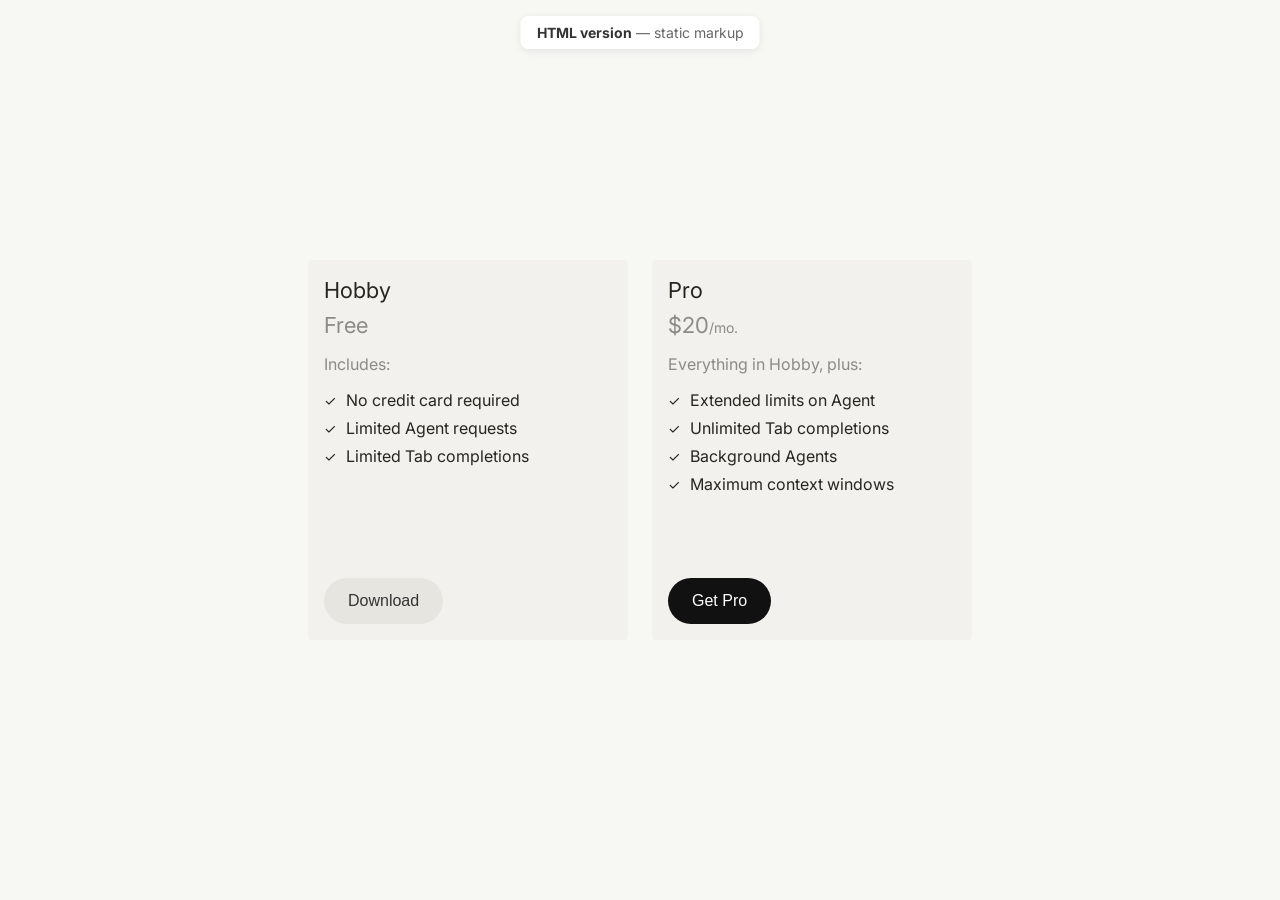
==== index.html @ 6647079b "Initial commit" ====
<!DOCTYPE html>
<html lang="en">
<head>
    <meta charset="UTF-8">
    <meta name="viewport" content="width=device-width, initial-scale=1.0">
    <title>Pricing Plans — HTML version</title>
    <link rel="preconnect" href="https://fonts.googleapis.com">
    <link rel="preconnect" href="https://fonts.gstatic.com" crossorigin>
    <link href="https://fonts.googleapis.com/css2?family=Inter:wght@400;500;600;700&display=swap" rel="stylesheet">
    <link rel="stylesheet" href="styles.css">
</head>
<body>
    <p class="page-label"><strong>HTML version</strong> — static markup</p>
    <div class="cards-container">
        <div class="card">
            <div class="card-top">
                <h3 class="card-title">Hobby</h3>
                <p class="card-price">
                    <span class="card-price-amount">Free</span>
                </p>
                <div class="card-content">
                    <p class="includes-text">Includes:</p>
                    <ul class="features-list">
                        <li>
                            <span class="checkmark">✓</span>
                            No credit card required
                        </li>
                        <li>
                            <span class="checkmark">✓</span>
                            Limited Agent requests
                        </li>
                        <li>
                            <span class="checkmark">✓</span>
                            Limited Tab completions
                        </li>
                    </ul>
                </div>
            </div>
            <button class="download-button secondary">Download</button>
        </div>
        <div class="card">
            <div class="card-top">
                <h3 class="card-title">Pro</h3>
                <p class="card-price">
                    <span class="card-price-amount">$20</span>
                    <span class="card-price-period">/mo.</span>
                </p>
                <div class="card-content">
                    <p class="includes-text">Everything in Hobby, plus:</p>
                    <ul class="features-list">
                        <li>
                            <span class="checkmark">✓</span>
                            Extended limits on Agent
                        </li>
                        <li>
                            <span class="checkmark">✓</span>
                            Unlimited Tab completions
                        </li>
                        <li>
                            <span class="checkmark">✓</span>
                            Background Agents
                        </li>
                        <li>
                            <span class="checkmark">✓</span>
                            Maximum context windows
                        </li>
                    </ul>
                </div>
            </div>
            <button class="download-button primary">Get Pro</button>
        </div>
    </div>
</body>
</html>
---- styles.css ----
* {
    margin: 0;
    padding: 0;
    box-sizing: border-box;
}

body {
    font-family: 'Inter', -apple-system, BlinkMacSystemFont, 'Segoe UI', Roboto, sans-serif;
    background-color: #f7f7f4;
    display: flex;
    justify-content: center;
    align-items: center;
    min-height: 100vh;
    padding: 20px;
}

.cards-container {
    display: flex;
    flex-direction: row;
    gap: 24px;
    flex-wrap: nowrap;
    justify-content: center;
    align-items: flex-start;
}

.card {
    display: flex;
    flex-direction: column;
    min-height: 380px;
    background-color: #f2f1ed;
    border-radius: 4px;
    padding: 16px;
    width: 320px;
    flex-shrink: 0;
}

.card-top {
    display: flex;
    flex-direction: column;
}

.card-title {
    font-size: 22px;
    line-height: 28px;
    font-weight: 400;
    color: #26251e;
    margin-bottom: 8px;
}

.card-price {
    font-size: 20px;
    color: rgba(38, 37, 30, 0.5);
    display: inline-flex;
    align-items: baseline;
}

.card-price-amount {
    font-size: 22px;
    font-weight: 400;
    color: rgba(38, 37, 30, 0.5);
}

.card-price-period {
    font-size: 14px;
    color: rgba(38, 37, 30, 0.5);
}

.card-content {
    margin-bottom: 32px;
}

.includes-text {
    font-size: 16px;
    color: rgba(38, 37, 30, 0.5);
    margin: 16px 0px;
}

.features-list {
    list-style: none;
    padding: 0;
}

.features-list li {
    display: flex;
    align-items: center;
    margin-bottom: 8px;
    font-size: 16px;
    color: #26251e;
}

.checkmark {
    color: #26251e;
    font-size: 14px;
    margin-right: 10px;
    font-weight: 400;
}

.download-button {
    margin-top: auto;
    width: fit-content;
    background-color: #e6e5e0;
    border: none;
    border-radius: 999px;
    padding: 14px 24px;
    font-size: 16px;
    font-weight: 500;
    color: #333;
    cursor: pointer;
    transition: background-color 0.2s ease;
}

.download-button:hover {
    background-color: #D8D6CE;
}

.download-button:active {
    background-color: #D8D6CE;
}

.download-button.primary {
    background-color: #111;
    color: #fff;
}

.download-button.primary:hover {
    background-color: #333;
}

.download-button.primary:active {
    background-color: #333;
}

.page-label {
    position: fixed;
    top: 16px;
    left: 50%;
    transform: translateX(-50%);
    font-size: 14px;
    color: #666;
    background: #fff;
    padding: 8px 16px;
    border-radius: 8px;
    box-shadow: 0 2px 8px rgba(0,0,0,0.08);
}

.page-label strong {
    color: #333;
}
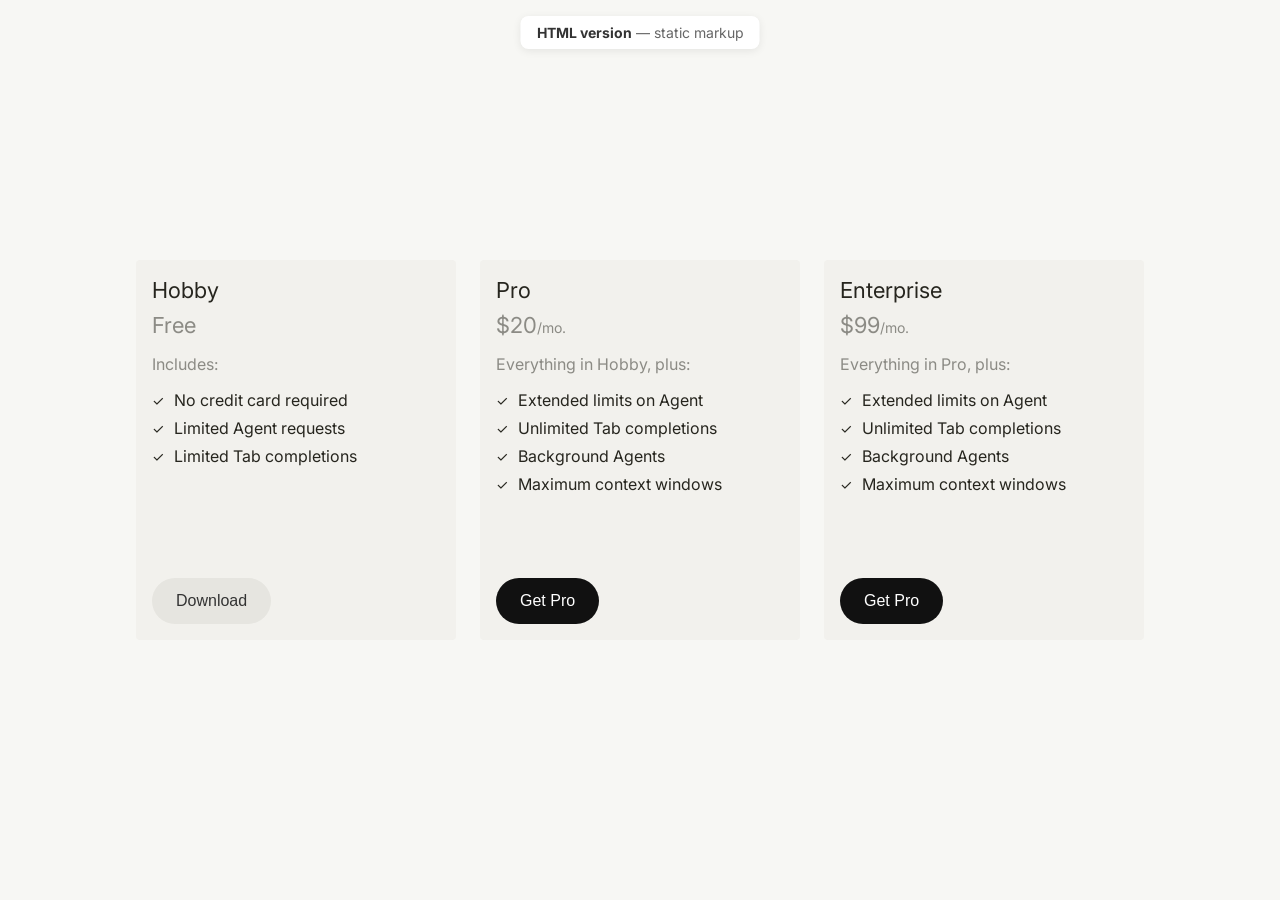
==== commit da5eb801: "Added comments and a card Added enterprice card between html and Jsx" ====
--- a/index.html
+++ b/index.html
@@ -1,17 +1,28 @@
 <!DOCTYPE html>
 <html lang="en">
 <head>
+    <!-- Document basics (language, scaling on mobile) -->
     <meta charset="UTF-8">
     <meta name="viewport" content="width=device-width, initial-scale=1.0">
     <title>Pricing Plans — HTML version</title>
+
+    <!-- Fonts: Inter (weights 400–700). Preconnect speeds up the request. -->
     <link rel="preconnect" href="https://fonts.googleapis.com">
     <link rel="preconnect" href="https://fonts.gstatic.com" crossorigin>
     <link href="https://fonts.googleapis.com/css2?family=Inter:wght@400;500;600;700&display=swap" rel="stylesheet">
+
+    <!-- Project styles (layout, cards, buttons) -->
     <link rel="stylesheet" href="styles.css">
 </head>
 <body>
+
+    <!-- Demo badge: identifies this page in the comparison -->
     <p class="page-label"><strong>HTML version</strong> — static markup</p>
+
+    <!-- Row of three pricing cards -->
     <div class="cards-container">
+
+        <!-- Card 1: Hobby (free tier) -->
         <div class="card">
             <div class="card-top">
                 <h3 class="card-title">Hobby</h3>
@@ -38,6 +49,8 @@
             </div>
             <button class="download-button secondary">Download</button>
         </div>
+
+        <!-- Card 2: Pro ($20/mo) -->
         <div class="card">
             <div class="card-top">
                 <h3 class="card-title">Pro</h3>
@@ -69,6 +82,40 @@
             </div>
             <button class="download-button primary">Get Pro</button>
         </div>
+
+        <!-- Card 3: Enterprise ($99/mo) -->
+        <div class="card">
+            <div class="card-top">
+                <h3 class="card-title">Enterprise</h3>
+                <p class="card-price">
+                    <span class="card-price-amount">$99</span>
+                    <span class="card-price-period">/mo.</span>
+                </p>
+                <div class="card-content">
+                    <p class="includes-text">Everything in Pro, plus:</p>
+                    <ul class="features-list">
+                        <li>
+                            <span class="checkmark">✓</span>
+                            Extended limits on Agent
+                        </li>
+                        <li>
+                            <span class="checkmark">✓</span>
+                            Unlimited Tab completions
+                        </li>
+                        <li>
+                            <span class="checkmark">✓</span>
+                            Background Agents
+                        </li>
+                        <li>
+                            <span class="checkmark">✓</span>
+                            Maximum context windows
+                        </li>
+                    </ul>
+                </div>
+            </div>
+            <button class="download-button primary">Get Pro</button>
+        </div>
+
     </div>
 </body>
 </html>
